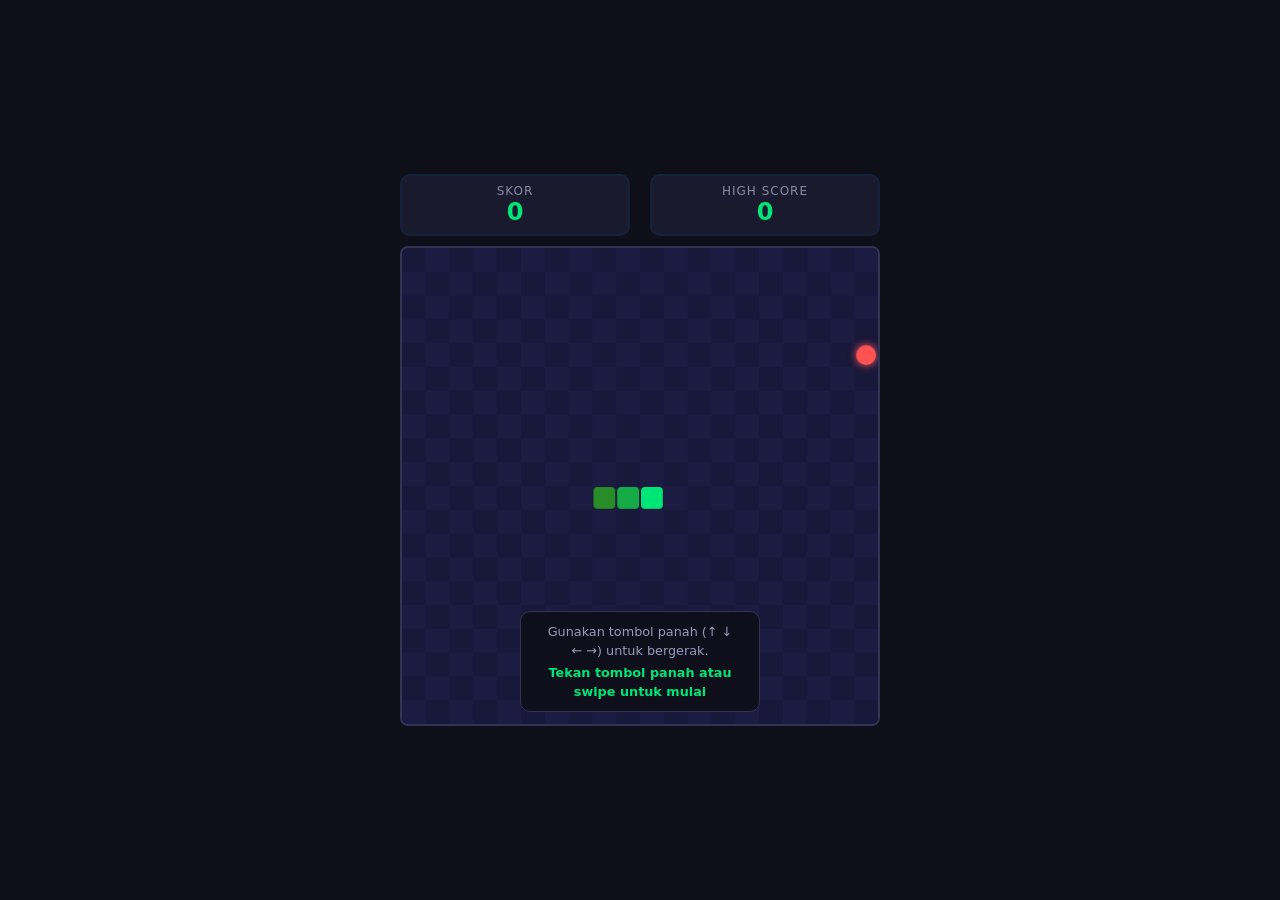
==== SnakeDeepseekV4pro/index.html @ 0c55eb3a "Add SnakeDeepseekV4pro - Snake game built with DeepSeek V4 Co-authored-by: CommandCodeBot <noreply@c" ====
<!DOCTYPE html>
<html lang="id">
<head>
  <meta charset="UTF-8">
  <meta name="viewport" content="width=device-width, initial-scale=1.0">
  <title>Snake Game</title>
  <link rel="stylesheet" href="style.css">
</head>
<body>
  <div class="container">
    <div class="header">
      <div class="scoreboard">
        <div class="score-item">
          <span class="score-label">Skor</span>
          <span class="score-value" id="score">0</span>
        </div>
        <div class="score-item">
          <span class="score-label">High Score</span>
          <span class="score-value" id="highScore">0</span>
        </div>
      </div>
    </div>

    <div class="canvas-wrapper">
      <canvas id="gameCanvas"></canvas>
      <div class="instructions" id="instructions">
        <p id="instructionsText"></p>
        <p class="start-hint">Tekan tombol panah atau swipe untuk mulai</p>
      </div>
    </div>

    <div class="game-over-overlay" id="gameOverOverlay">
      <div class="game-over-card">
        <h2>Game Over</h2>
        <p class="final-score">Skor Akhir: <span id="finalScore">0</span></p>
        <p class="final-highscore">High Score: <span id="finalHighScore">0</span></p>
        <p class="new-record" id="newRecord"></p>
        <button class="restart-btn" id="restartBtn">Main Lagi</button>
      </div>
    </div>
  </div>

  <script src="script.js"></script>
</body>
</html>
---- SnakeDeepseekV4pro/style.css ----
* {
  margin: 0;
  padding: 0;
  box-sizing: border-box;
}

body {
  background: #0f0f1a;
  display: flex;
  justify-content: center;
  align-items: center;
  min-height: 100vh;
  font-family: 'Segoe UI', system-ui, sans-serif;
  color: #e0e0e0;
  overflow: hidden;
}

.container {
  display: flex;
  flex-direction: column;
  align-items: center;
  width: 100%;
  max-width: 500px;
  padding: 10px;
}

.header {
  width: 100%;
  margin-bottom: 10px;
}

.scoreboard {
  display: flex;
  justify-content: space-between;
  gap: 20px;
}

.score-item {
  background: #1a1a2e;
  border: 2px solid #16213e;
  border-radius: 10px;
  padding: 8px 24px;
  text-align: center;
  flex: 1;
}

.score-label {
  display: block;
  font-size: 0.75rem;
  text-transform: uppercase;
  letter-spacing: 1px;
  color: #8888aa;
}

.score-value {
  display: block;
  font-size: 1.5rem;
  font-weight: 700;
  color: #00e676;
}

.canvas-wrapper {
  position: relative;
  width: 100%;
  max-width: 100vw;
  aspect-ratio: 1 / 1;
}

#gameCanvas {
  width: 100%;
  height: 100%;
  border: 2px solid #333355;
  border-radius: 8px;
  background: #12122a;
  display: block;
  touch-action: none;
}

.instructions {
  position: absolute;
  bottom: 14px;
  left: 50%;
  transform: translateX(-50%);
  background: rgba(15, 15, 26, 0.92);
  border: 1px solid #333355;
  border-radius: 10px;
  padding: 10px 20px;
  text-align: center;
  pointer-events: none;
  transition: opacity 0.3s ease;
}

.instructions p {
  font-size: 0.8rem;
  color: #9999bb;
  line-height: 1.5;
}

.start-hint {
  color: #00e676 !important;
  font-weight: 600;
  margin-top: 2px;
}

.instructions.hidden {
  opacity: 0;
}

.game-over-overlay {
  position: fixed;
  top: 0;
  left: 0;
  width: 100%;
  height: 100%;
  background: rgba(5, 5, 15, 0.88);
  display: none;
  justify-content: center;
  align-items: center;
  z-index: 100;
}

.game-over-overlay.active {
  display: flex;
}

.game-over-card {
  background: #1a1a2e;
  border: 2px solid #333355;
  border-radius: 16px;
  padding: 32px 40px;
  text-align: center;
  max-width: 320px;
  width: 90%;
}

.game-over-card h2 {
  font-size: 1.8rem;
  color: #ff5252;
  margin-bottom: 16px;
}

.final-score {
  font-size: 1.3rem;
  margin-bottom: 8px;
  color: #e0e0e0;
}

.final-score span {
  color: #ffd740;
  font-weight: 700;
}

.final-highscore {
  font-size: 1rem;
  margin-bottom: 12px;
  color: #8888aa;
}

.final-highscore span {
  color: #00e676;
  font-weight: 600;
}

.new-record {
  font-size: 0.95rem;
  color: #ffd740;
  font-weight: 700;
  margin-bottom: 16px;
  text-transform: uppercase;
  letter-spacing: 1px;
  display: none;
}

.new-record.show {
  display: block;
}

.restart-btn {
  background: #00e676;
  color: #0f0f1a;
  border: none;
  padding: 12px 32px;
  font-size: 1rem;
  font-weight: 700;
  border-radius: 8px;
  cursor: pointer;
  transition: background 0.2s, transform 0.1s;
  text-transform: uppercase;
  letter-spacing: 1px;
}

.restart-btn:hover {
  background: #00c853;
}

.restart-btn:active {
  transform: scale(0.96);
}

/* Mobile-specific adjustments */
@media (max-width: 500px) {
  .container {
    padding: 6px;
  }

  .score-item {
    padding: 6px 16px;
  }

  .score-value {
    font-size: 1.3rem;
  }

  .game-over-card {
    padding: 24px 20px;
  }
}
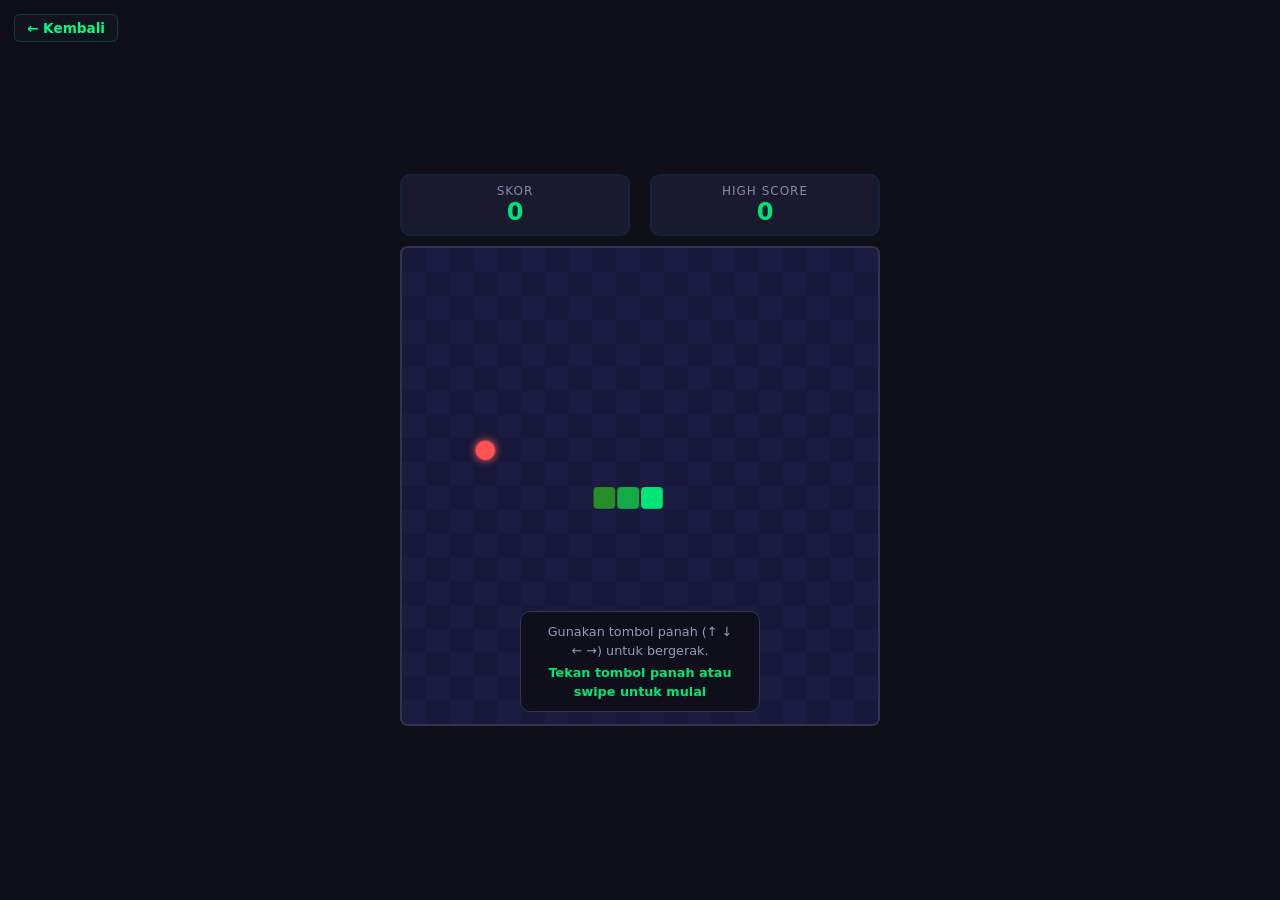
==== commit 4be4984c: "feat: add back button on every game version" ====
--- a/SnakeDeepseekV4pro/index.html
+++ b/SnakeDeepseekV4pro/index.html
@@ -8,6 +8,7 @@
 </head>
 <body>
   <div class="container">
+    <a href="../" class="back-link" aria-label="Kembali ke portal">← Kembali</a>
     <div class="header">
       <div class="scoreboard">
         <div class="score-item">
--- a/SnakeDeepseekV4pro/style.css
+++ b/SnakeDeepseekV4pro/style.css
@@ -14,6 +14,24 @@
   color: #e0e0e0;
   overflow: hidden;
 }
+
+.back-link {
+  position: fixed;
+  top: 14px;
+  left: 14px;
+  z-index: 999;
+  color: #00ff87;
+  text-decoration: none;
+  font-family: 'Segoe UI', system-ui, sans-serif;
+  font-size: 0.85rem;
+  font-weight: 600;
+  padding: 5px 12px;
+  border-radius: 6px;
+  background: rgba(18, 22, 32, 0.8);
+  border: 1px solid rgba(0, 255, 135, 0.2);
+  transition: background 0.15s;
+}
+.back-link:hover { background: rgba(0, 255, 135, 0.1); }
 
 .container {
   display: flex;
